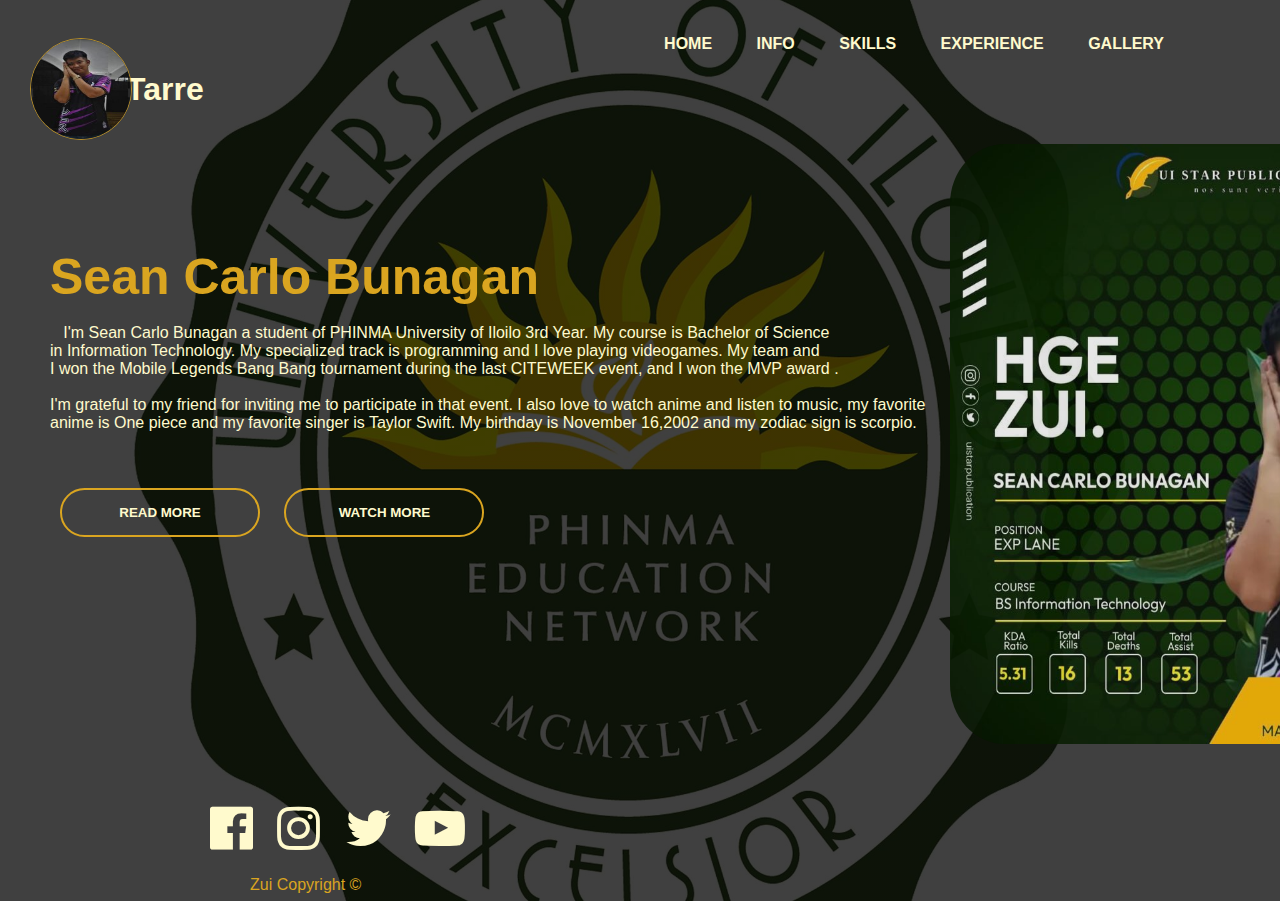
==== index.html @ 5525979c "First Commit" ====
<!DOCTYPE html>

<html lang="en">

<head>

	<meta charset="UTF-8">

	<meta http-equiv="X-UA-Compatible" content="IE=edge">

	<meta name="viewport" content="width=device-width, initial-scale=1.0">

	<title>My Portfolio Web</title>

	<link rel="stylesheet" type="text/css" href="style.css">
	<link rel="stylesheet" href="https://cdnjs.cloudflare.com/ajax/libs/font-awesome/4.7.0/css/font-awesome.min.css">


</head>
<body>
<div class="allback">

	<div class="headban" id="home">
		<div class="navbar">
			<div class="logo">Tarre</div>

		<ul>
			<li><a href="index.html">HOME</a></li>
			<li><a href="info.html">INFO</a></li>
			<li><a href="skills.html">SKILLS</a></li>
			<li><a href="experience.html">EXPERIENCE</a></li>
			<li><a href="gallery.html">GALLERY</a></li>


		</ul>
	</div>


<div class="zui">
	<img src="img/night2.jpg">
	</div>
<div class="zui1">
	<img src="img/3rd.jpg">
	</div>  


<div class="fontcontent">

            <h1 class="glow">Sean Carlo Bunagan</h1>

            <br>
            <p>&nbsp;&nbsp;&nbsp;I'm Sean Carlo Bunagan a student of PHINMA University of Iloilo 3rd Year. My course is Bachelor of Science <br>in Information Technology. My specialized track is programming and I love playing videogames. My team and<br> I won the Mobile Legends Bang Bang tournament during the last CITEWEEK event, and I won the MVP award . <br> <br>
             I'm grateful to my friend for inviting me to participate in that event. I also love to watch anime and listen to music, my favorite<br>anime is One piece and my favorite singer is Taylor Swift. My birthday is November 16,2002 and my zodiac sign is scorpio.<br> 
            </p>
            <br> <br>

            <div class="buttons">

                <button type="button"><span></span>READ MORE</button>

                <button type="button"><span></span>WATCH MORE</button>			 
               
            </div>

        </div>
		
	</div>

<div class="footer-basic">
   
        <div class="social">
            <a href="https://www.facebook.com/Kezia.Zui"><i class="fa fa-facebook-official"></i></a>
            <a href="https://www.instagram.com/godyato0"><i class="fa fa-instagram"></i></a>
            <a href="https://twitter.com/Zui1358036"><i class="fa fa-twitter"></i></a>
            <a href="https://www.youtube.com/channel/UCAC0xZ28VnMDH9RIO59ukFQ"><i class="fa fa-youtube-play"></i></a>
        </div>
            <br>
            <p class="copyright">Zui Copyright ©</p>
    </div>
</div>

</body>
</html>
---- style.css ----
*{
    margin: 0;
    padding: 0;
    font-family: sans-serif;
}
.allback{
    background-image:linear-gradient(rgba(0,0,0,0.75),rgba(0,0,0,0.75)), url(img/logo.jpg);
    background-size:cover;
    background-position:center;
    padding-bottom:7px;
}
.logo{
    width:120px;
    cursor:pointer;
    color:lemonchiffon;
    font-weight:bold;
    font-size: xx-large;
    margin-bottom:-90px;
    margin-left:30px;
 }
.logo:hover{
    color:goldenrod;
}
.headban{
    width:100%;
    height:100vh;
}
.navbar{
    width:85%;
    margin:auto;
    padding:35px 0;
    display:flex;
    align-items:center;
    justify-content:space-between;
}
.navbar ul li{
    list-style:none;
    display:inline-block;
    margin:0 20px;
    position:relative;
}
.navbar ul li a{
    text-decoration:none;
    color:lemonchiffon;
    text-transform:uppercase;
    font-weight: bolder;
}
.navbar ul li::after{
    content:"";
    height:3px;
    width:0;
    background:darkkhaki;
    position:absolute;
    left:0;
    bottom:-10px;
    transition:0.5s;
}
.navbar ul li:hover:after{
    width:100%;
}
.fontcontent{
    text-align:left;
    color:lemonchiffon;
    margin-top:-500px;
    margin-left:50px;
}
.fontcontent h1{
    font-size:50px;
    color:goldenrod;
}    
.zui img{
    width: 100px;
    height: 100px;
    border-radius: 50%;
    margin-top: -50px;
    margin-left:30px;
    opacity:0.8;
    border:1.5px solid goldenrod;
}
.zui1 img{
    width:550px;
    height:600px;
    margin-left:950px;
    opacity:0.88;
    border-radius:10%;
    background-blend-mode: lighten;
}

.fontcontent button{
    width:200px;
    padding:15px 0;
    margin:20px 10px;
    border-radius:25px;
    font-weight:bold;
    border:2px solid goldenrod;
    background:transparent;
    color:lemonchiffon;
    cursor:pointer;
    position:relative;
    overflow:hidden;
}

span{
    background:#40ed6c;
    height:100%;
    width:0%;
    position:absolute;
    left:0;
    bottom:0;
    z-index:-1;
    transition:0.5s;
}


button:hover span{
    width:100%;
}
button:hover{
    border:none;
}

.footer-basic{
      color:goldenrod;
      margin-left: 200px;
      margin-top:-100px;

  }
  .footer-basic .social{
      text-align: left;
  }
  .footer-basic .social a{
    font-size: 50px;
    color:lemonchiffon;
    display: inline-block;
    text-align: center;
    border-radius: 100%;
    margin: 0 10px;      
  }
  .footer-basic p{
    margin-left:50px;
}
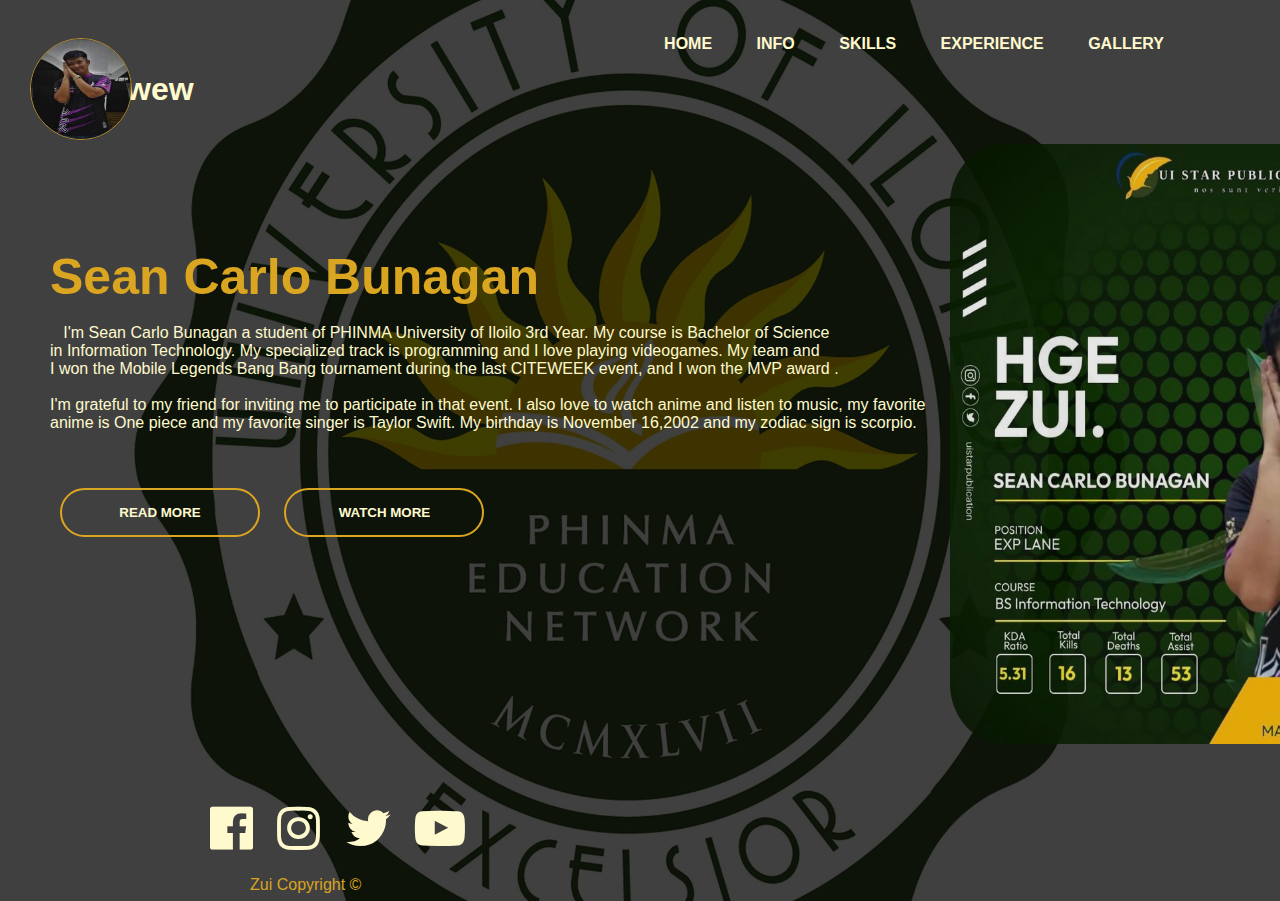
==== commit 39b0e5e5: "Second Commit" ====
--- a/index.html
+++ b/index.html
@@ -22,7 +22,7 @@
 
 	<div class="headban" id="home">
 		<div class="navbar">
-			<div class="logo">Tarre</div>
+			<div class="logo">wew</div>
 
 		<ul>
 			<li><a href="index.html">HOME</a></li>
